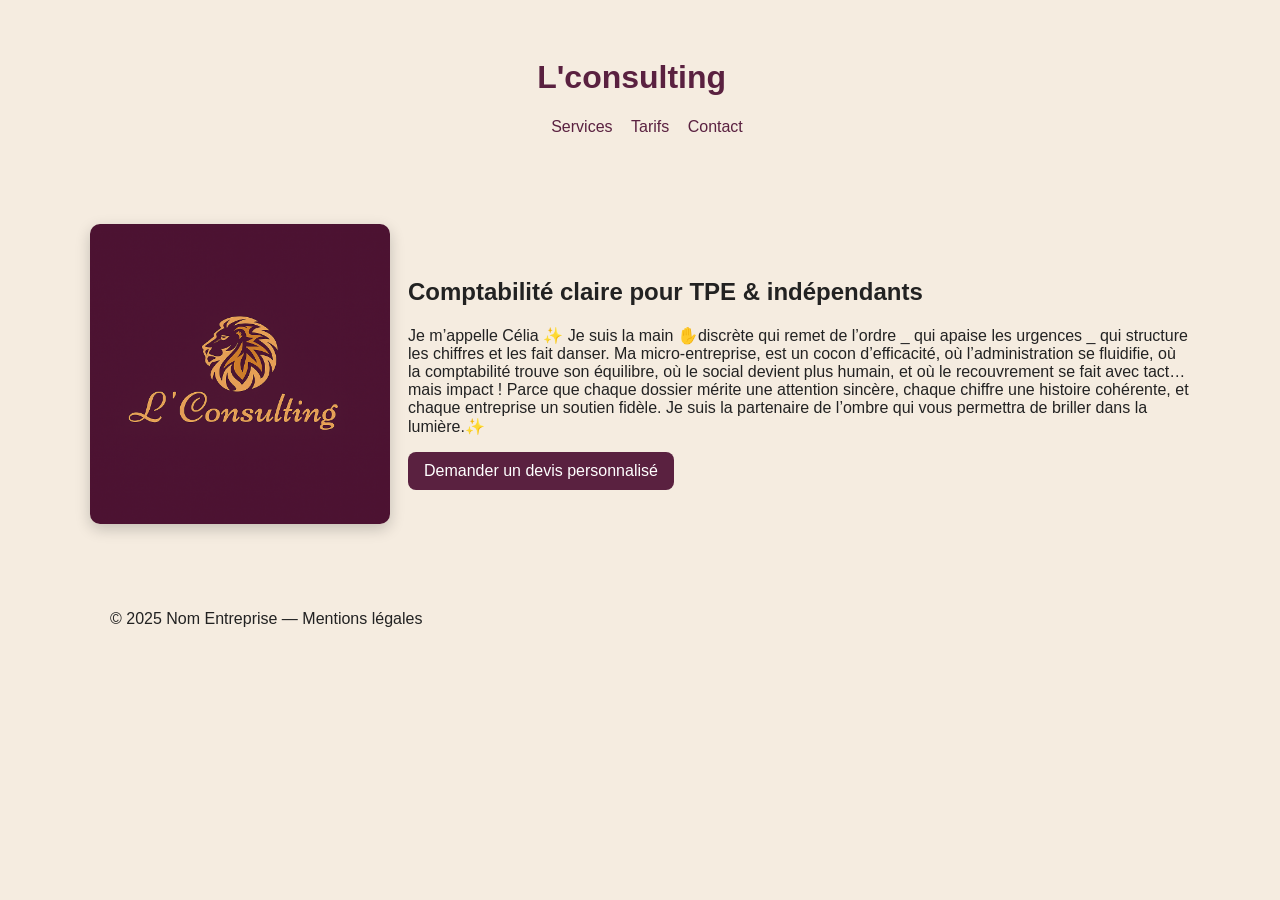
==== index.html @ 8b17ea03 "v1 lconsulting squelette" ====
<!DOCTYPE html>
<html lang="fr">
    <head>
        <meta charset="utf-8"/>
        <meta name="viewport" content="width=device-width,initial-scale=1"/>
        <title> L'consulting</title>
        <link rel="stylesheet" href="css/styles.css">
    </head>
    <body>
        <header class="site-header">
            <div class="container">
                <h1 class="brand"> L'consulting </h1>
                <nav aria-label="Navigation principale">
                    <a href="#services">Services</a>
                    <a href="#tarifs">Tarifs</a>
                    <a href="#contact">Contact</a>
                </nav>
            </div>
        </header>
        <main>
            <section id="hero" class="hero container">
                <img src="images/logo lconsulting.png" alt="Logo lconsulting" class="logo">
                <div>
                    <h2>Comptabilité claire pour TPE & indépendants</h2>
                    <p> Je m’appelle Célia ✨️
                        Je suis la main ✋️discrète qui remet de l’ordre _ qui apaise les urgences _ qui structure les chiffres et les fait danser.
                        Ma micro-entreprise, est un cocon d’efficacité, où l’administration se fluidifie, où la comptabilité trouve son équilibre, où le social devient plus humain, et où le recouvrement se fait avec tact… mais impact !
                        Parce que chaque dossier mérite une attention sincère, chaque chiffre une histoire cohérente, et chaque entreprise un soutien fidèle.
                        Je suis la partenaire de l’ombre qui vous permettra de briller dans la lumière.✨
                    </p>
                    <a class="btn" href="#contact">Demander un devis personnalisé</a>
                </div>
            </section>
        </main>
        <footer class="site-footer container">
            <p>© 2025 Nom Entreprise — Mentions légales</p>
        </footer>
        <script src="js/main.js"></script>
    </body>
</html>
---- css/styles.css ----
:root{
  --prune: #5A2140;
  --dore:  #C7A85A;
  --beige: #F5ECE0;
  --text:  #222222;
}
*{box-sizing:border-box}
body{
    font-family:Inter,Arial,Helvetica,sans-serif;
    background:var(--beige);
    color:var(--text);
    margin:0
}
.container{
    max-width:1100px;
    margin:0 auto;
    padding:20px
}
.site-header{
    display:flex;
    align-items:center;
    justify-content:space-between;
    padding:18px 0
}
.brand{
    color:var(--prune);
    font-weight:700
}
nav a{
    margin-left:14px;
    text-decoration:none;
    color:var(--prune)
}
.hero{
    display:flex;
    gap:18px;
    align-items:center;
    padding:30px 0
}
.portrait{
    width:160px;
    height:160px;
    object-fit:cover;
    border-radius:10px;
    border:4px solid var(--dore)
}
.btn{
    display:inline-block;
    padding:10px 16px;
    background:var(--prune);
    color:white;
    border-radius:8px;
    text-decoration:none
}
@media(max-width:760px){
  .hero{flex-direction:column;text-align:center}
  .portrait{width:140px;height:140px}
}
img {
    width: 300px;
    border-radius: 10px;
    margin: 20px 0;
    box-shadow: 0 5px 15px rgba(0,0,0,0.2);
    transition: transform 0.4s ease;
}
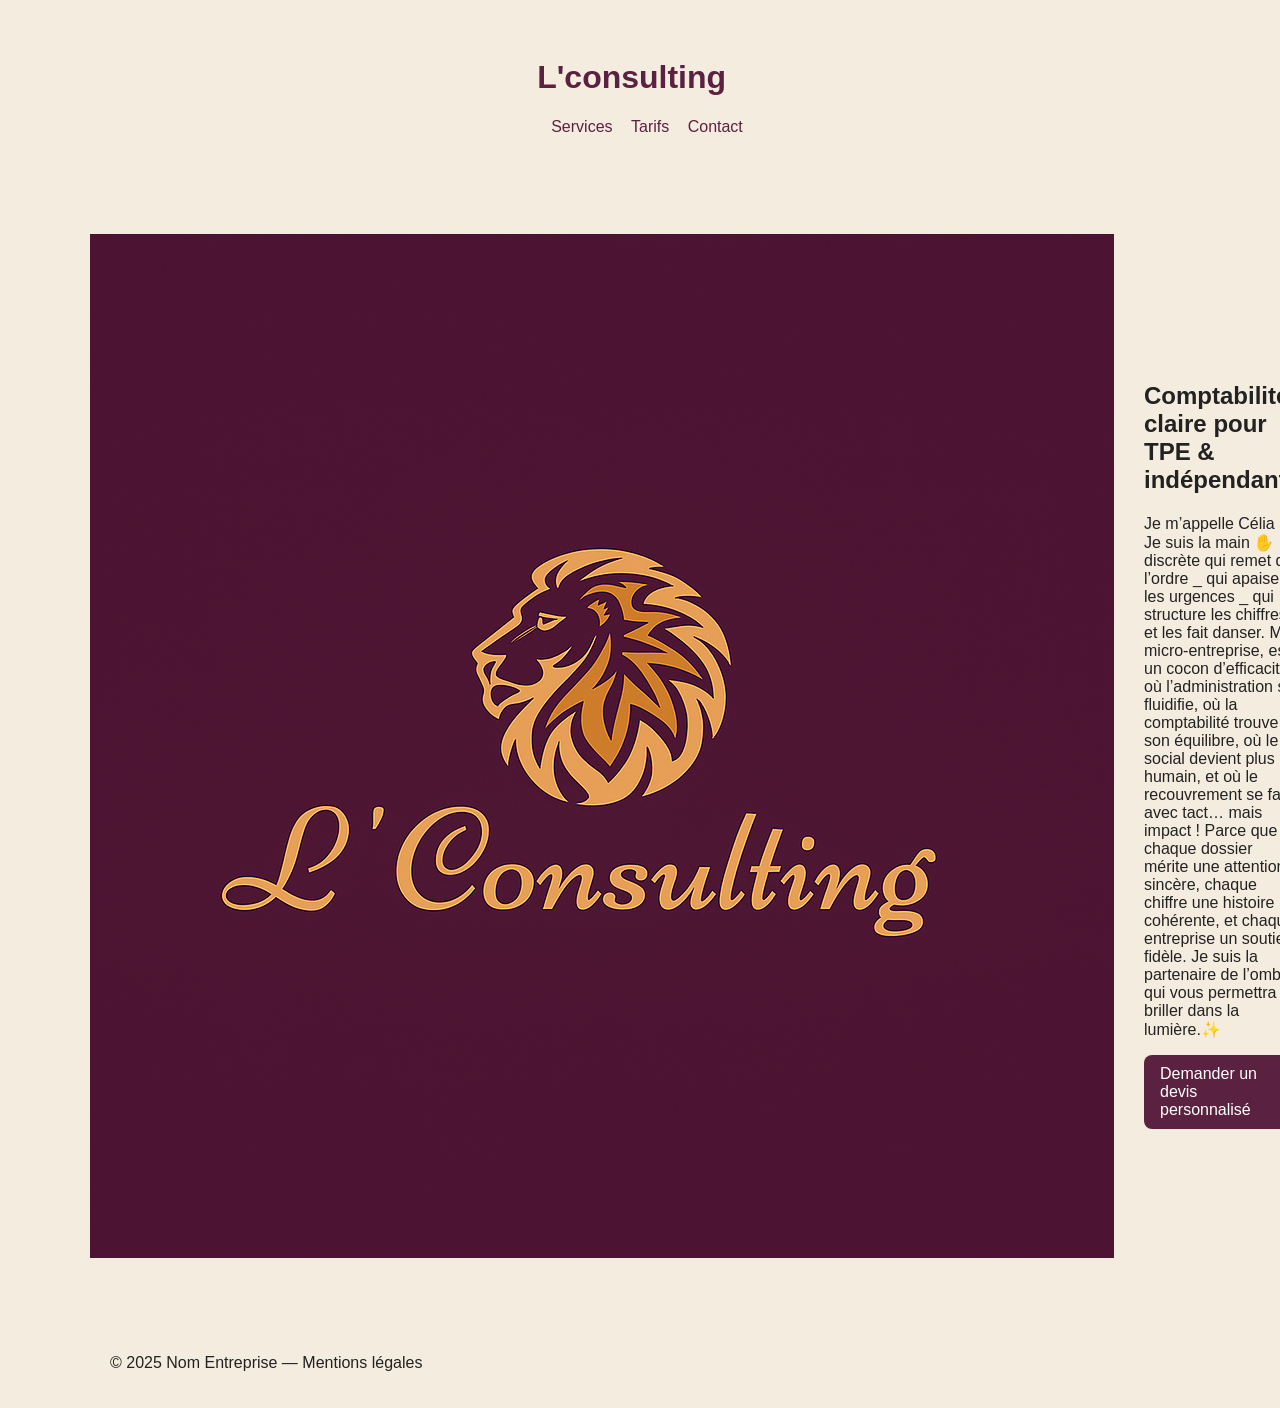
==== commit fd93ef07: "✨ Initialisation du site L'Consulting (structure HTML + CSS de base)" ====
--- a/index.html
+++ b/index.html
@@ -4,7 +4,7 @@
         <meta charset="utf-8"/>
         <meta name="viewport" content="width=device-width,initial-scale=1"/>
         <title> L'consulting</title>
-        <link rel="stylesheet" href="css/styles.css">
+        <link rel="stylesheet" href="assets/css/style.css">
     </head>
     <body>
         <header class="site-header">
@@ -19,7 +19,7 @@
         </header>
         <main>
             <section id="hero" class="hero container">
-                <img src="images/logo lconsulting.png" alt="Logo lconsulting" class="logo">
+                <img src="assets/img/logo lconsulting.png" alt="Logo lconsulting" class="logo">
                 <div>
                     <h2>Comptabilité claire pour TPE & indépendants</h2>
                     <p> Je m’appelle Célia ✨️
@@ -35,6 +35,6 @@
         <footer class="site-footer container">
             <p>© 2025 Nom Entreprise — Mentions légales</p>
         </footer>
-        <script src="js/main.js"></script>
+        <script src="assets/js/script.js"></script>
     </body>
 </html>
--- a/assets/css/style.css
+++ b/assets/css/style.css
@@ -0,0 +1,74 @@
+:root{
+  --prune: #5A2140;
+  --dore:  #C7A85A;
+  --beige: #F5ECE0;
+  --text:  #222222;
+}
+*{box-sizing:border-box}
+body{
+    font-family:Inter,Arial,Helvetica,sans-serif;
+    background:var(--beige);
+    color:var(--text);
+    margin:0
+}
+.container{
+    max-width:1100px;
+    margin:0 auto;
+    padding:20px
+}
+.site-header{
+    display:flex;
+    align-items:center;
+    justify-content:space-between;
+    padding:18px 0
+}
+.brand{
+    color:var(--prune);
+    font-weight:700
+}
+nav a {
+  margin-left: 14px;
+  text-decoration: none;
+  color: var(--prune);
+  font-weight: 500;
+  transition: color 0.3s ease;
+}
+
+nav a:hover {
+  color: var(--dore);
+}
+
+.hero{
+    display:flex;
+    gap: 30px;
+    align-items:center;
+    padding:60px 0
+}
+.portrait{
+    width:160px;
+    height:160px;
+    object-fit:cover;
+    border-radius:10px;
+    border:4px solid var(--dore)
+}
+.btn{
+    display:inline-block;
+    padding:10px 16px;
+    background:var(--prune);
+    color:white;
+    border-radius:8px;
+    text-decoration:none
+}
+@media(max-width:760px){
+  .hero{flex-direction:column;text-align:center}
+  .portrait{width:140px;height:140px}
+  .btn { margin: 0 auto;}
+}
+img: :hover{
+    width: 300px;
+    border-radius: 10px;
+    margin: 20px 0;
+    box-shadow: 0 5px 15px rgba(0,0,0,0.2);
+    transition: transform 0.4s ease;
+    transform: scale(1.05);
+}
